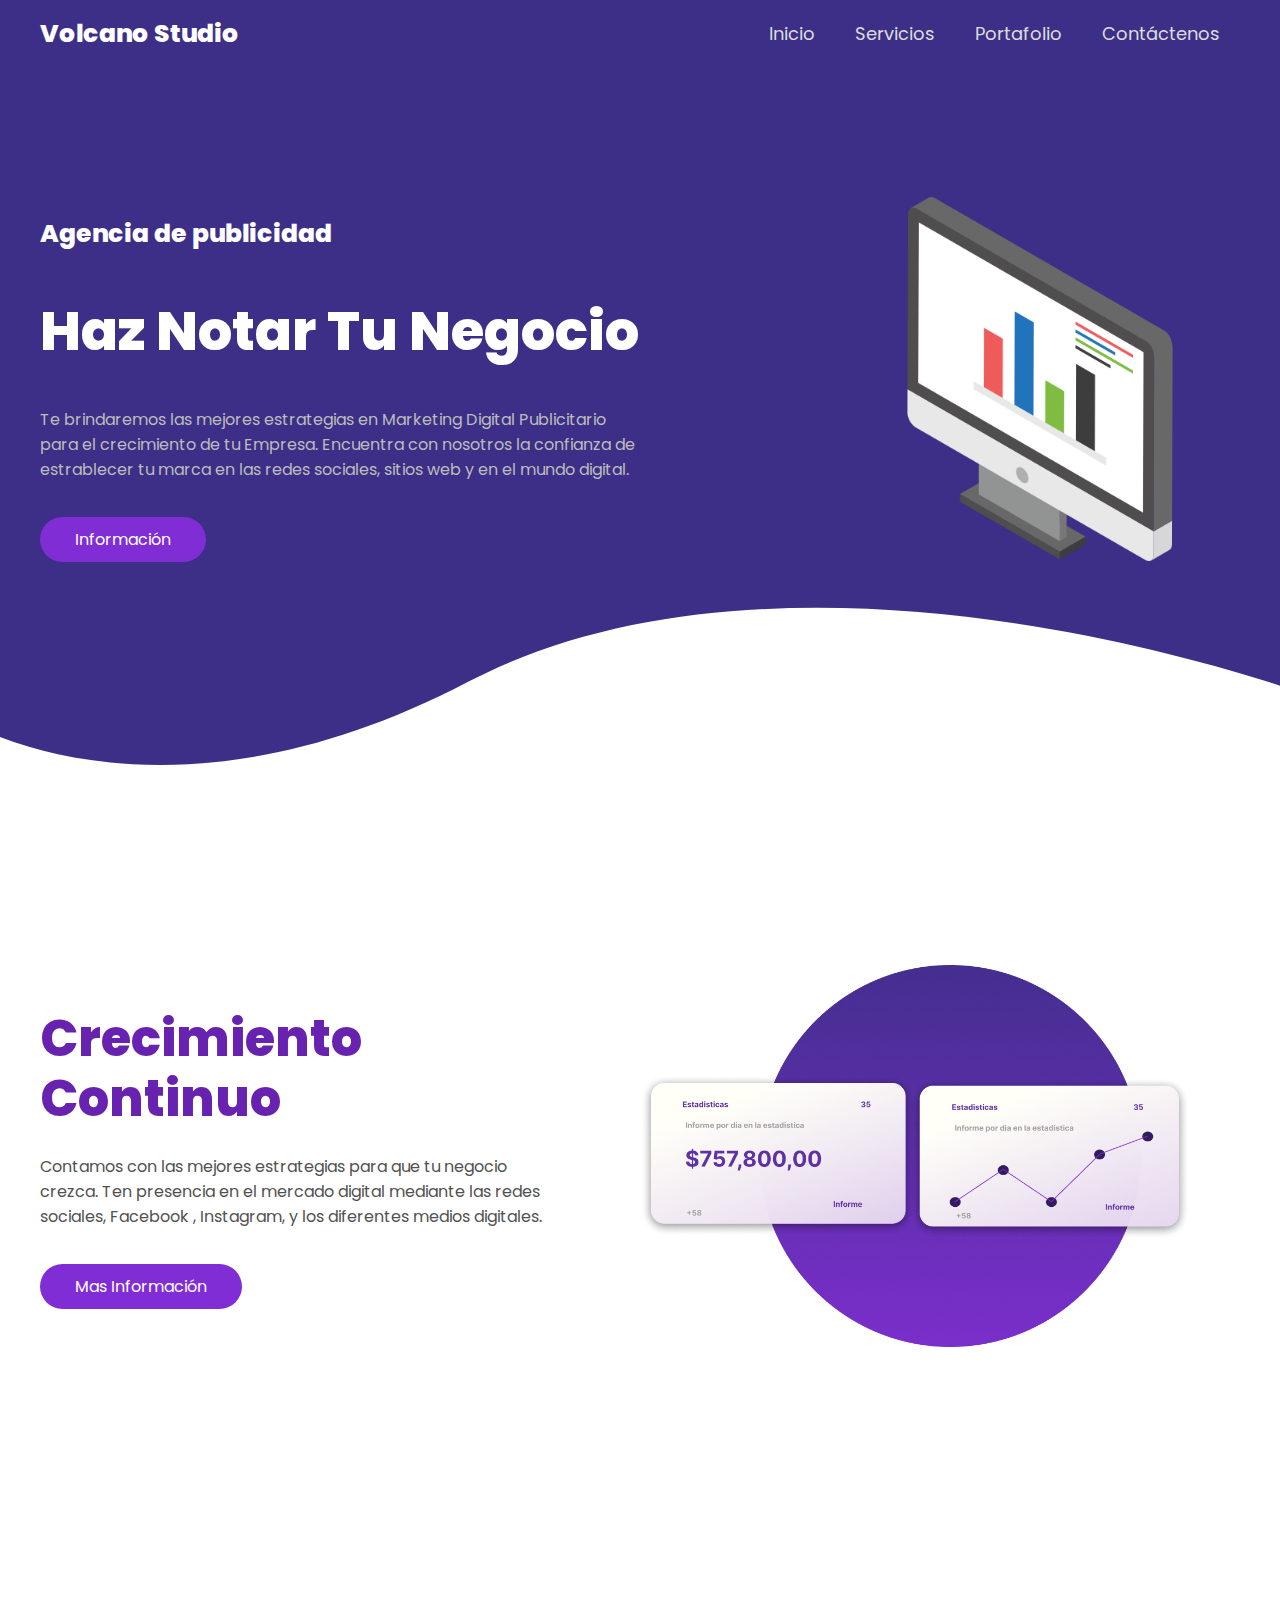
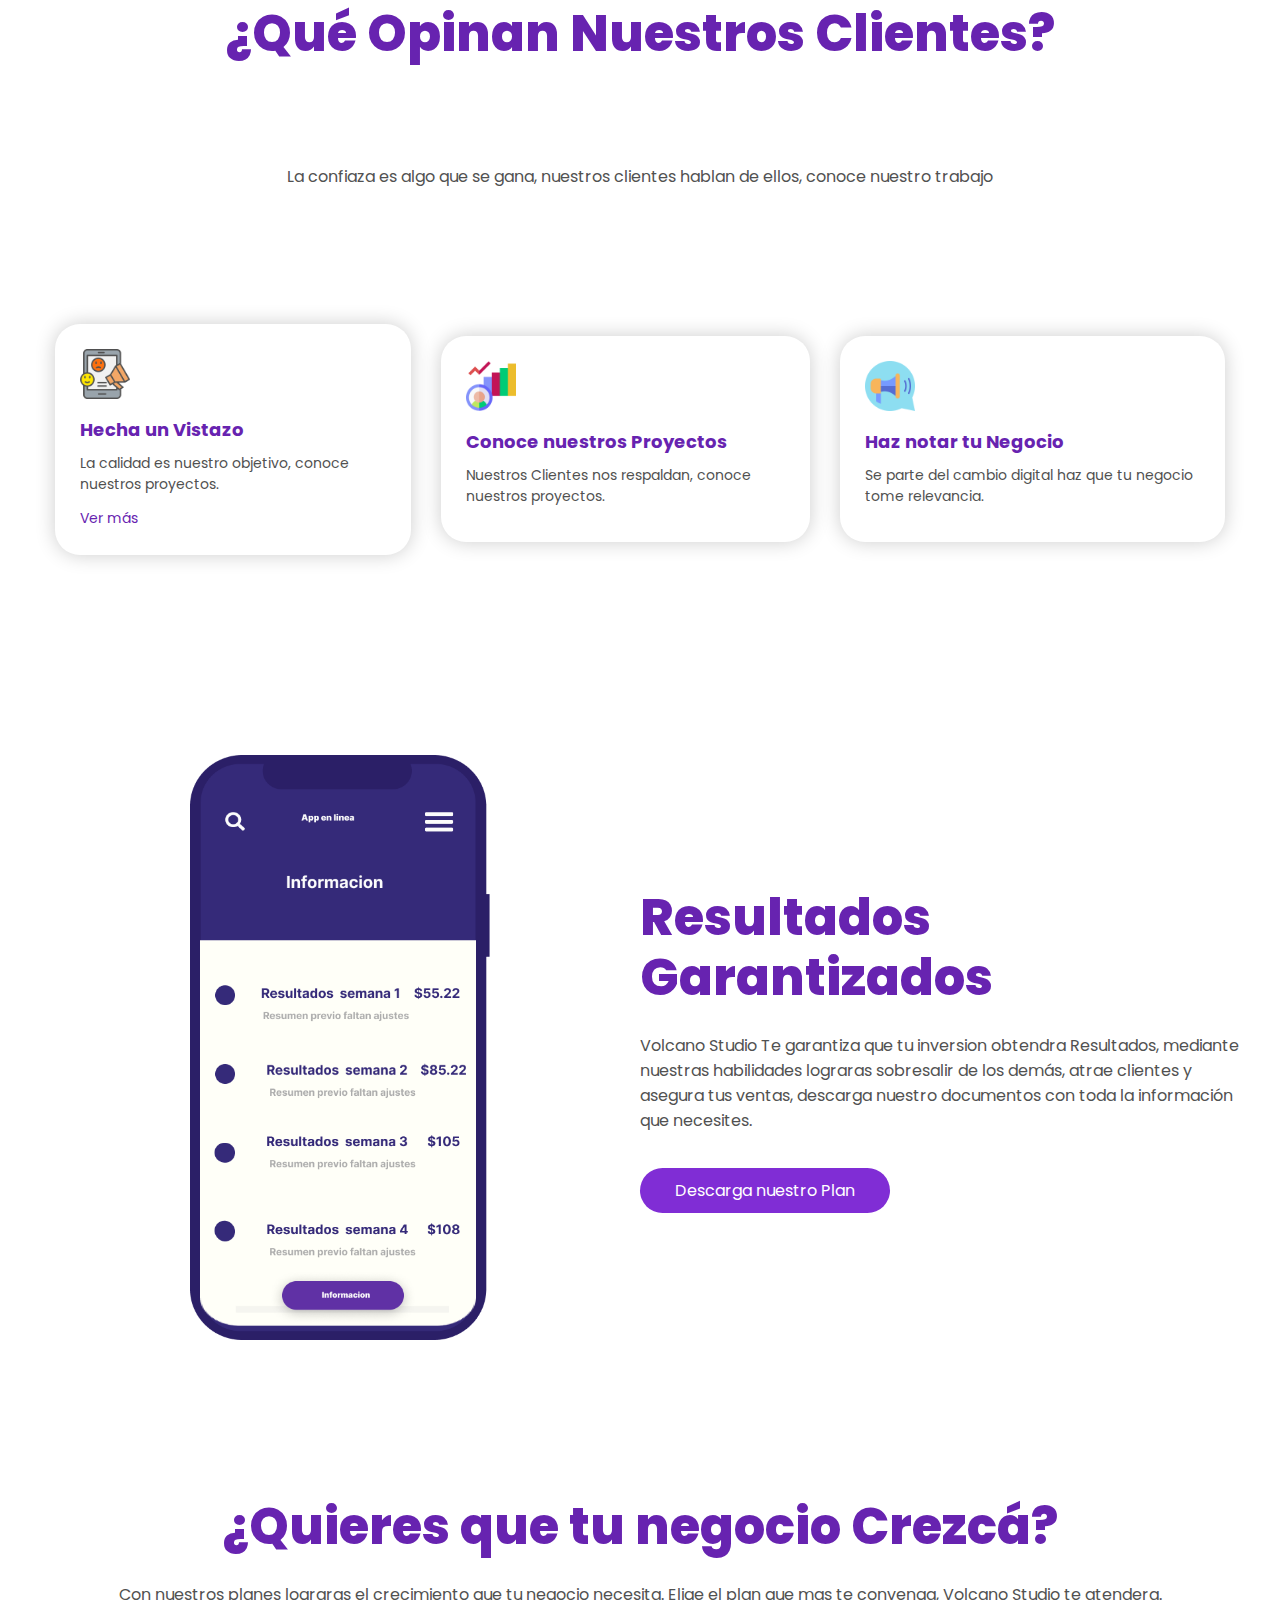
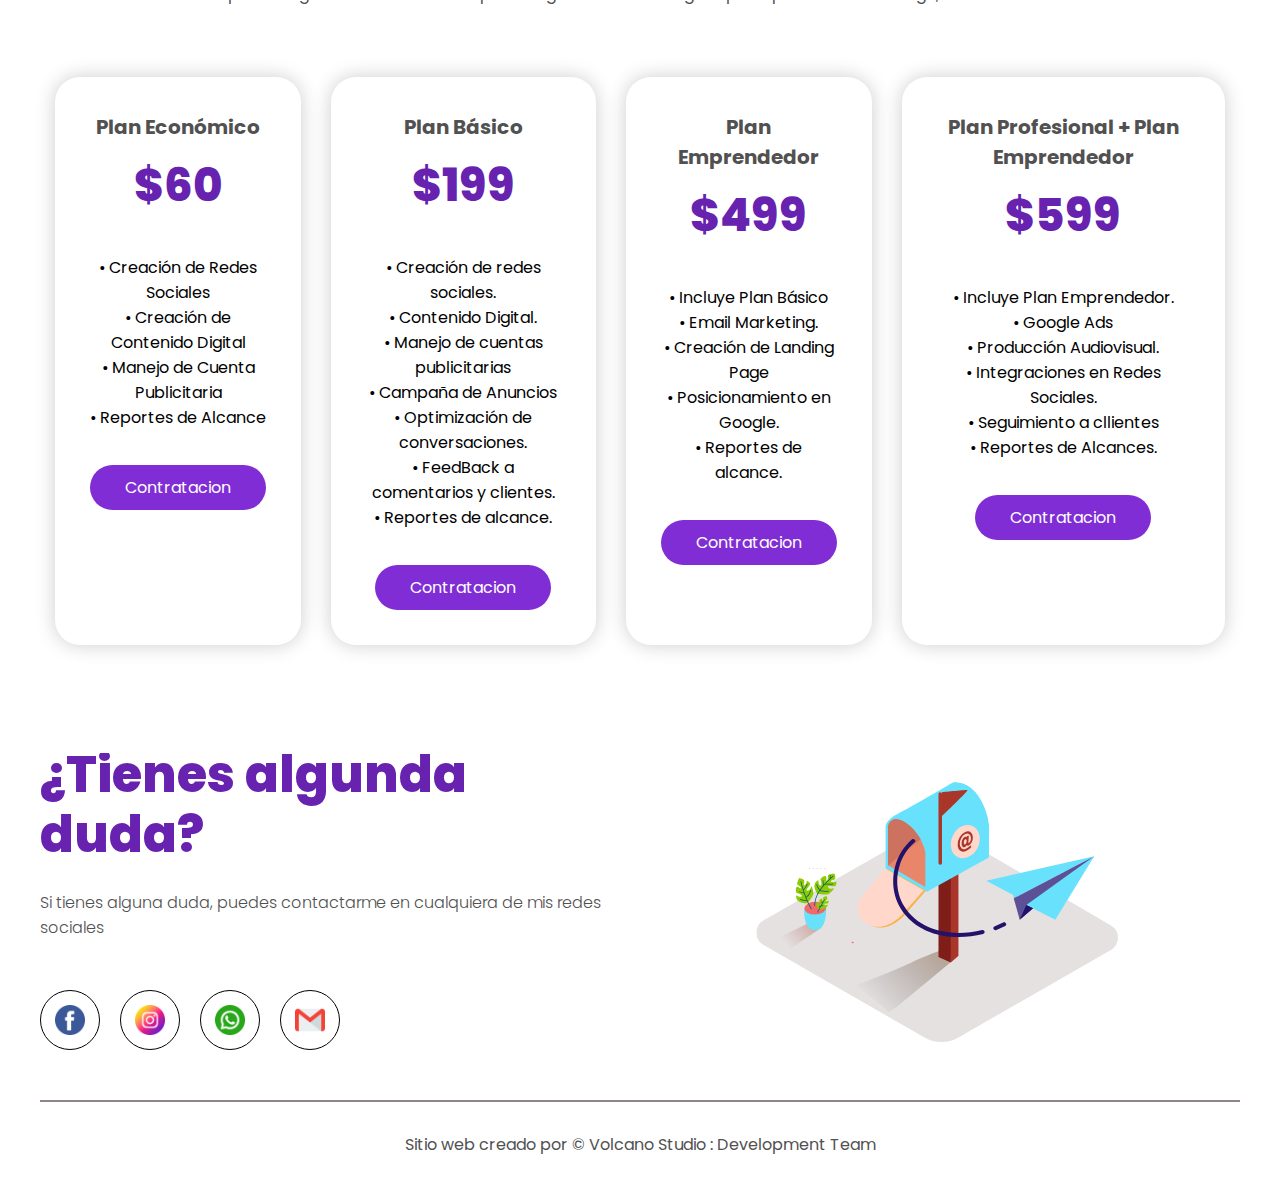
==== index.html @ b8f47787 "Logo Studio" ====
<!DOCTYPE html>
<html lang="en">

<head>
    <meta charset="UTF-8">
    <meta name="viewport" content="width=device-width, initial-scale=1.0">
    <title>Volcano Studio</title>
    <link rel="shortcut icon" href="imagenes/volcan (9).png" type="image/x-icon">
    <link rel="stylesheet" href="style.css">
</head>

<body>

    <header class="header">

        <div class="menu container">

            <a href="imagenes/McA Logo.png" class="logo">Volcano Studio</a>
            <input type="checkbox" id="menu">
            <label for="menu">
                <img src="imagenes/menu.png" class="menu-icono" alt="menu">
            </label>
            <nav class="navbar">
                <ul>
                    <li><a href="#">Inicio</a></li>
                    <li><a href="javascript:void(0);" onclick="scrollToPrice()">Servicios</a></li>
                    <li><a href="index2.html">Portafolio</a></li>
                    <li><a href="javascript:void(0);" onclick="scrollToMedia()">Contáctenos</a></li>

                </ul>

            </nav>
        </div>

        <div class="header-content container">
            <div class="header-txt">
                <h2 class="logo">Agencia de publicidad</h2>
                <h1>Haz Notar Tu Negocio</h1>
                <p> Te brindaremos las mejores estrategias en Marketing Digital Publicitario
                    para el crecimiento de tu Empresa. Encuentra con nosotros la confianza de estrablecer tu marca
                    en las redes sociales, sitios web y en el mundo digital.
                </p>
                <a href="javascript:void(0);" onclick="scrollToPDF()" class="btn-1">Información</a>
            </div>
            <div class="header-img">
                <img src="imagenes/servicio-en-linea.png" alt="">
            </div>
        </div>

    </header>

    <main class="servicies container">

        <section class="information container">
            <div class="information-1">

                <h2>Crecimiento Continuo</h2>
                <p>
                    Contamos con las mejores estrategias para que tu negocio crezca. Ten presencia en el mercado digital
                    mediante
                    las redes sociales, Facebook , Instagram, y los diferentes medios digitales.
                </p>
                <a href="#" class="btn-1">Mas Información</a>
            </div>

            <div class="information-2">
                <img src="imagenes/informacion.png" alt="">
            </div>
        </section>

    </main>

    <div class="texto">
        <h4>¿Qué  Opinan Nuestros Clientes?</h4>
        <p>
            La confiaza es algo que se gana, nuestros clientes hablan de ellos, conoce nuestro trabajo
        </p>
    </div>

    <section class="information container">
        <div class="service">
            <img src="imagenes/redes-sociales.png" alt="">
            <h3>Hecha un Vistazo </h3>
            <p>
                La calidad es nuestro objetivo, conoce nuestros proyectos.
            </p>
            <a href="index2.html">Ver más</a>

        </div>

        <div class="service">
            <img src="imagenes/crecimiento-social.png" alt="">
            <h3>Conoce nuestros Proyectos</h3>
            <p>
                Nuestros Clientes nos respaldan, conoce nuestros proyectos.
            </p>


        </div>

        <div class="service">
            <img src="imagenes/medios-de-comunicacion-social.png" alt="">
            <h3>Haz notar tu Negocio</h3>
            <p>
                Se parte del cambio digital haz que tu negocio tome relevancia.
            </p>


        </div>

    </section>

    <section class="app container">

        <div class="app-1">
            <img src="imagenes/app2.png" alt="">
        </div>
       
        <div class="app-2" id="pdf_link">
            <h2>Resultados Garantizados</h2>
            <p>
                Volcano Studio Te garantiza que tu inversion obtendra Resultados, mediante nuestras habilidades lograras
                sobresalir de los demás, atrae clientes y asegura tus ventas, descarga nuestro documentos con toda la
                información que necesites.
            </p>
            <a href="documento/Modern Business Marketing proposal.pdf" class="btn-1">Descarga nuestro Plan</a>
        </div>

    </section>

    <section class="pricing container">

        <h2>¿Quieres que tu negocio Crezcá?</h2>
        <p>
            Con nuestros planes lograras el crecimiento que tu negocio necesita. Elige el plan que mas te convenga,
            Volcano Studio te atendera.
        </p>

        <div id="price_links" class="pricing-1">

            <div class="price">
                <h3>Plan Económico</h3>
                <p class="precio">$60</p>
                <p aling="left">

                    <li>• Creación de Redes Sociales</li>
                    <li>• Creación de Contenido Digital</li>
                    <li>• Manejo de Cuenta Publicitaria</li>
                    <li>• Reportes de Alcance</li>
                </p>
                <a href="#" onclick="whatsappMe('Economico')" class="btn-1">Contratacion</a>
            </div>

            <div class="price">
                <h3>Plan Básico</h3>
                <p class="precio">$199</p>
                <p aling="center">
                    <li>• Creación de redes sociales.</li>
                    <li>• Contenido Digital.</li>
                    <li>• Manejo de cuentas publicitarias</li>
                    <li>• Campaña de Anuncios</li>
                    <li>• Optimización de conversaciones.</li>
                    <li>• FeedBack a comentarios y clientes.</li>
                    <li>• Reportes de alcance.</li>
                </p>
                <a href="#"  onclick="whatsappMe('Basico')" class="btn-1">Contratacion</a>
            </div>

            <div class="price">
                <h3>Plan Emprendedor</h3>
                <p class="precio">$499</p>
                <p aling="left">
                    <li>• Incluye Plan Básico</li>
                    <li>• Email Marketing.</li>
                    <li>• Creación de Landing Page</li>
                    <li>• Posicionamiento en Google.</li>
                    <li>• Reportes de alcance.</li>
                </p>
                <a href="#"  onclick="whatsappMe('Emprendedor')" class="btn-1">Contratacion</a>
            </div>

            <div class="price">
                <h3>Plan Profesional + Plan Emprendedor</h3>
                <p class="precio">$599</p>
                <p aling="left">

                    <li>• Incluye Plan Emprendedor.</li>
                    <li>• Google Ads</li>
                    <li>• Producción Audiovisual.</li>
                    <li>• Integraciones en Redes Sociales.</li>
                    <li>• Seguimiento a cllientes</li>
                    <li>• Reportes de Alcances.</li>
                </p>
                <a href="#"  onclick="whatsappMe('Profesional + Plan Emprendedor')" class="btn-1">Contratacion</a>
            </div>


        </div>
    </section>


    <footer class="footer">
        <div class="footer__container container">

            <div class="footer__contact">
                <div class="footer__texts">
                    <h2 class="title">¿Tienes algunda duda?</h2>
                    <p class="footer__copy">Si tienes alguna duda, puedes contactarme en cualquiera de mis redes sociales
                    </p>

                    <div id="social_links">

                        <div class="footer__social">
                            <a href="https://www.facebook.com/Publicidad.Ventas.Volcano?mibextid=ZbWKwL"
                                class="footer__link">
                                <img src="imagenes/facebook.png" class="footer__icon">
                            </a>
                            <a href="https://www.instagram.com/volcano_studio23/?igshid=NGExMmI2YTkyZg==&fbclid=IwAR2Li9HEG8hyimEO8k4I5Zf1bCttYrjQchBeMoATtDO8gxPb2FQrFi5uIuI"
                                class="footer__link">
                                <img src="imagenes/instagram.png" class="footer__icon">
                            </a>
                            <a href="https://api.whatsapp.com/send/?phone=50587214100&text=Hola+me+podrian+brindar+informacion+sobre+sus+servicios+publicitarios"
                                class="footer__link">
                                <img src="imagenes/whatsapp.png" class="footer__icon">
                            </a>
                            <a href="mailto:developmentvolcanostudio@gmail" class="footer__link">
                                <img src="imagenes/gmail.png" class="footer__icon">
                            </a>
                        </div>
                    </div>
                </div>

                <figure class="footer__picture">
                    <img src="imagenes/message-ilustration.svg" class="footer__img">
                </figure>
            </div>

            <p class="footer__copyright">
                Sitio web creado por &copy; Volcano Studio :
            </p>

        </div>
    </footer>

</body>
<script>
    function scrollToMedia(){
            var element = document.getElementById("social_links")
            element.scrollIntoView({ behavior: "smooth", block: "start" });
    }

    function scrollToPDF(){
        console.log("scrollToPD")
        var element = document.getElementById("pdf_link")
        element.scrollIntoView({ behavior: "smooth", block: "start" });
}

function scrollToPrice(){
    var element = document.getElementById("price_links")
    element.scrollIntoView({ behavior: "smooth", block: "start" });
}


function whatsappMe(plan) {
    var msj = "Me interesa el Plan " + plan + ". ¿Me podria brindar mas informacion?"
    var url = "https://wa.me/50587214100?text="+ encodeURIComponent(msj)
    window.open(url);
}

    
</script>

</html>
---- style.css ----
@import url('https://fonts.googleapis.com/css2?family=Poppins:wght@400;500;600;700;800&display=swap');

*{
    margin: 0;
    padding: 0;
    box-sizing: border-box;
    text-decoration: none;
    list-style: none;
}

body {
    font-family: 'Poppins', sans-serif;
}

.header{
    background-image: url(imagenes/bg.svg);
    background-repeat: no-repeat;
    background-position: center bottom;
    background-size: cover;
    min-height: 85vh;
    display: flex;
    align-items: center;
}

.container{
    max-width: 1200px;
    margin: 0 auto;
}

h2{
    font-size: 50px;
    line-height: 60px;
    font-weight: 800;
    color: #6723b0;
    margin-bottom: 25px;
}

h4{
font-size: 50px;
line-height: 60px;
font-weight: 800;
color: #6723b0;
padding: 50px 0 100px 0;
text-align: center;
}

.texto{
    text-align: center;
    }


p{
    font-size: 16px;
    color: #515151;
    margin-bottom: 35px;

}

.menu{
    position: absolute;
    top: 0;
    left: 0;
    right: 0;
    display: flex;
    align-items: center;
    justify-content: space-between;
    z-index: 1000;
}

.logo{
    font-size: 25px;
    color: white;
    font-weight: 800;
}

.menu .navbar ul li{
    position: relative;
    float: left;
}

.menu .navbar ul li a{
    font-size: 18px;
    padding: 20px;
    color: #ddd;
    display: block;
}

.menu .navbar ul li a:hover{
color: bisque;
}

#menu{
    display: none;
}

.menu-icono{
    width: 25px;
}

.menu label {
    cursor: pointer;
    display: none;
}

.header-content{
display: flex;
align-items: center;
}

.header-txt{
    width: 50%;
}

.header-txt h1{
    font-size: 55px;
    color: #fff;
    font-weight: 800;
    margin-bottom: 35px;
}

.header-txt p{
    color: #bcbcbc;
    font-size: 16px;
    margin-bottom: 35px;
}

.btn-1{
    display: inline-block;
    padding: 10px 35px;
    background-color: #802dd5;
    color: #fff;
    border-radius: 25px;
}

.btn-1:hover{
    background-color: #6723b0;
}

.header-img{
    width: 50%;
    text-align: right;
}

.header-img img{
    width: 400px;
}

.servicies {
    display: flex;
    justify-content: space-between;
    padding: 100px 0;
}

.service {
padding: 25px;
margin: 0 15px;
box-shadow: 0 0 20px rgb(0, 0, 0, 0.2);
border-radius: 25px;
}

.service img {
width: 50px;
margin-bottom: 10px;
}

.service h3{
    font-size: 18px;
    color: #6723b0;
    margin-bottom: 10px;
}

.service p{
    font-size: 14px;
    color: #515151;
    margin-bottom: 10px;
}

.service a{
    font-size: 14px;
    color: #6723b0;
} 

.information{
    padding: 100px 0;
    display: flex;
    align-items: center;
}

.information-1{
    width: 50%;
    padding-right: 80px;
}

.information-2{
    width: 50px;
    text-align: right;
}

.information-2 img{
    width: 550px;
}

.app{
    padding: 100px 0;
    display: flex;
    align-items: center;
}

.app-1 {
    width: 50%;
    text-align: center; 
}

.app-1 img{
    width: 300px;
}

.app-2{
    width: 50%;
}

.pricing{
padding: 50px 0 100px 0;
text-align: center;
}

.pricing-1{
display: flex;
justify-content: space-between;
margin-top: 70px;
}

.price{
padding: 35px;
margin: 0 15px;
border-radius: 25px;
box-shadow: 0 0 20px rgb(0, 0, 0, 0.2);
}


.price h3{
    font-size: 20px;
    color: #515151;
    margin-bottom: 10px;
}

.precio{
    font-size: 45px !important;
    font-weight: 800;
    color: #6723b0;
}

.price p{
    font-size: 15px;
}

.footer{
    position: relative;
    --padding-container: 160px 0 50px ;

}

.footer::before{
    content: "";
    position: absolute;
    width: 100%;
    height: 8px;
    background: #fff;
    top: 0;
    left: 0;
    /*clip-path: polygon(0 0, 100% 0, 50% 100%);*/

}

.footer__contact{
    display: grid;
    grid-template-columns: repeat(2, 1fr);
    gap: 20px;
    place-items: center;
    margin-bottom: 30px;
}

.footer__copy{
    margin: 20px 0;
    font-weight: 300;
}

.footer__social{
    display: flex;
    padding-top: 30px;
    flex-wrap: wrap;
}

.footer__link{
    width: 60px;
    height: 60px;
    border: 1px solid #000;
    border-radius: 50%;
    margin-right: 20px;
    margin-bottom: 20px;
    display: flex;
    justify-content: center;
    align-items: center;
}

.footer__icon{
    width: 30px;
}


.footer__picture{
    margin: 0;
}

.footer__img{
    width: 100%;
}

.footer__copyright{
    padding-top: 30px;
    border-top: 2px solid #918484;
    text-align: center;
}

.footer__copyright::after{
    content: " Development Team";
}


/*footer{
    padding: 40px 0;
    display: flex;
    justify-content: space-between;
    border-top: 1px solid #6723b043;
}

.link h3 {
    font-size: 18px;
    color: #802dd5;
    margin-bottom: 15px;
}

.link a{
    font-size: 15px;
    color: #515151;
    display: block;
    margin-bottom: 15px;
}

.images{
    margin-top: 25px;
}

.images img{
width: 105px;
}*/

/*aqui comienza metodo para hacer responsive la pagina web*/

@media(max-width:991px){

.menu{
    padding: 20px;
}

.menu label{
    display: initial;
}


.menu .navbar{
    position: absolute;
    top: 100%;
    left: 0;
    right: 0;
    background-color: #6723b0;
    display: none;
 }

 .menu .navbar ul li{
    width: 100%;
 }

#menu:checked ~.navbar{
display: initial;
}

.header-content{
    flex-direction: column;
    padding: 80px 30px;
}

.header-txt{
    width: 100%;
    text-align: center;
    margin-bottom: 45px;
}

.header-txt h1 {
    line-height: 70px;
}

.header-img img{
    width: 200px;
}


/*responsive seccion servicios, informacion, app, pricing*/

.servicies{
    padding: 0 30px;
    flex-direction: column;
}

.service{
    margin-bottom: 35px;
}

.information{
    padding: 30px;
    flex-direction: column;
}

.information-1{
    width: 100%;
    text-align: center;
    padding-right: 0;
    margin-bottom: 35px;
}

.texto{
    width: 100%;
    text-align: center;
    padding-right: 0;
    margin-bottom: 35px;
}

.information-2{
width: 100%;
text-align: center;
}

.information-2 img{
    width: 350px;
}

.app{
    padding: 30px;
    flex-direction: column;
}

.app-1{
    width: 100%;
    text-align: center;
    order: 2;
}

.app-1 img{
    width: 200px;
}

.app-2{
    width: 100%;
    text-align: center;
    margin-bottom: 35px;
    order: 1;
}

.pricing{
    padding: 30px;
}

.pricing-1{
    flex-direction: column;
    margin-top: 40px;
}

.price{
    margin-bottom: 25px;
}

.footer__contact{
    grid-template-columns: 1fr;
}

.footer__texts{
    order: 1;
    --align-title: center;
}

.footer__social{
    justify-content: space-evenly;
}

/*.footer{
    padding: 30px;
    flex-direction: column;
    align-items: center;
    text-align: center;
}

.images{
    margin: 25px 0;
}*/












}
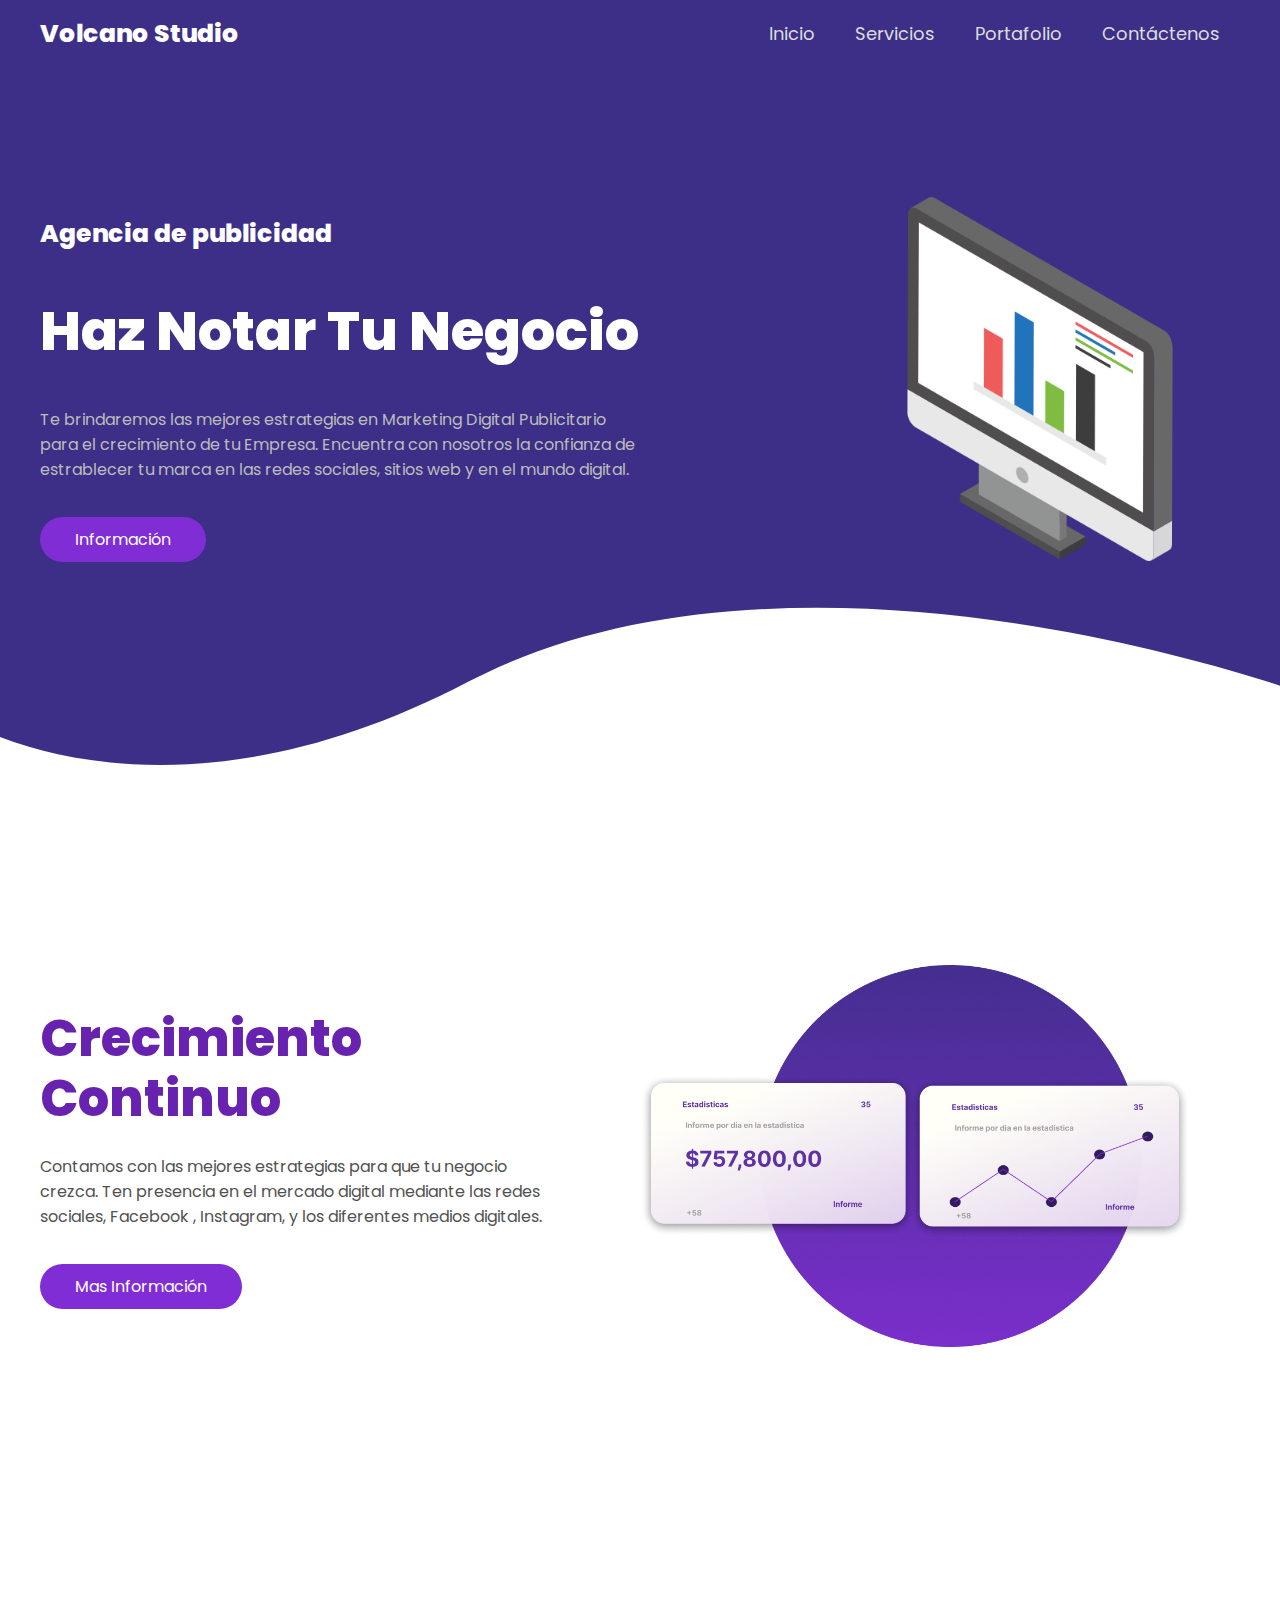
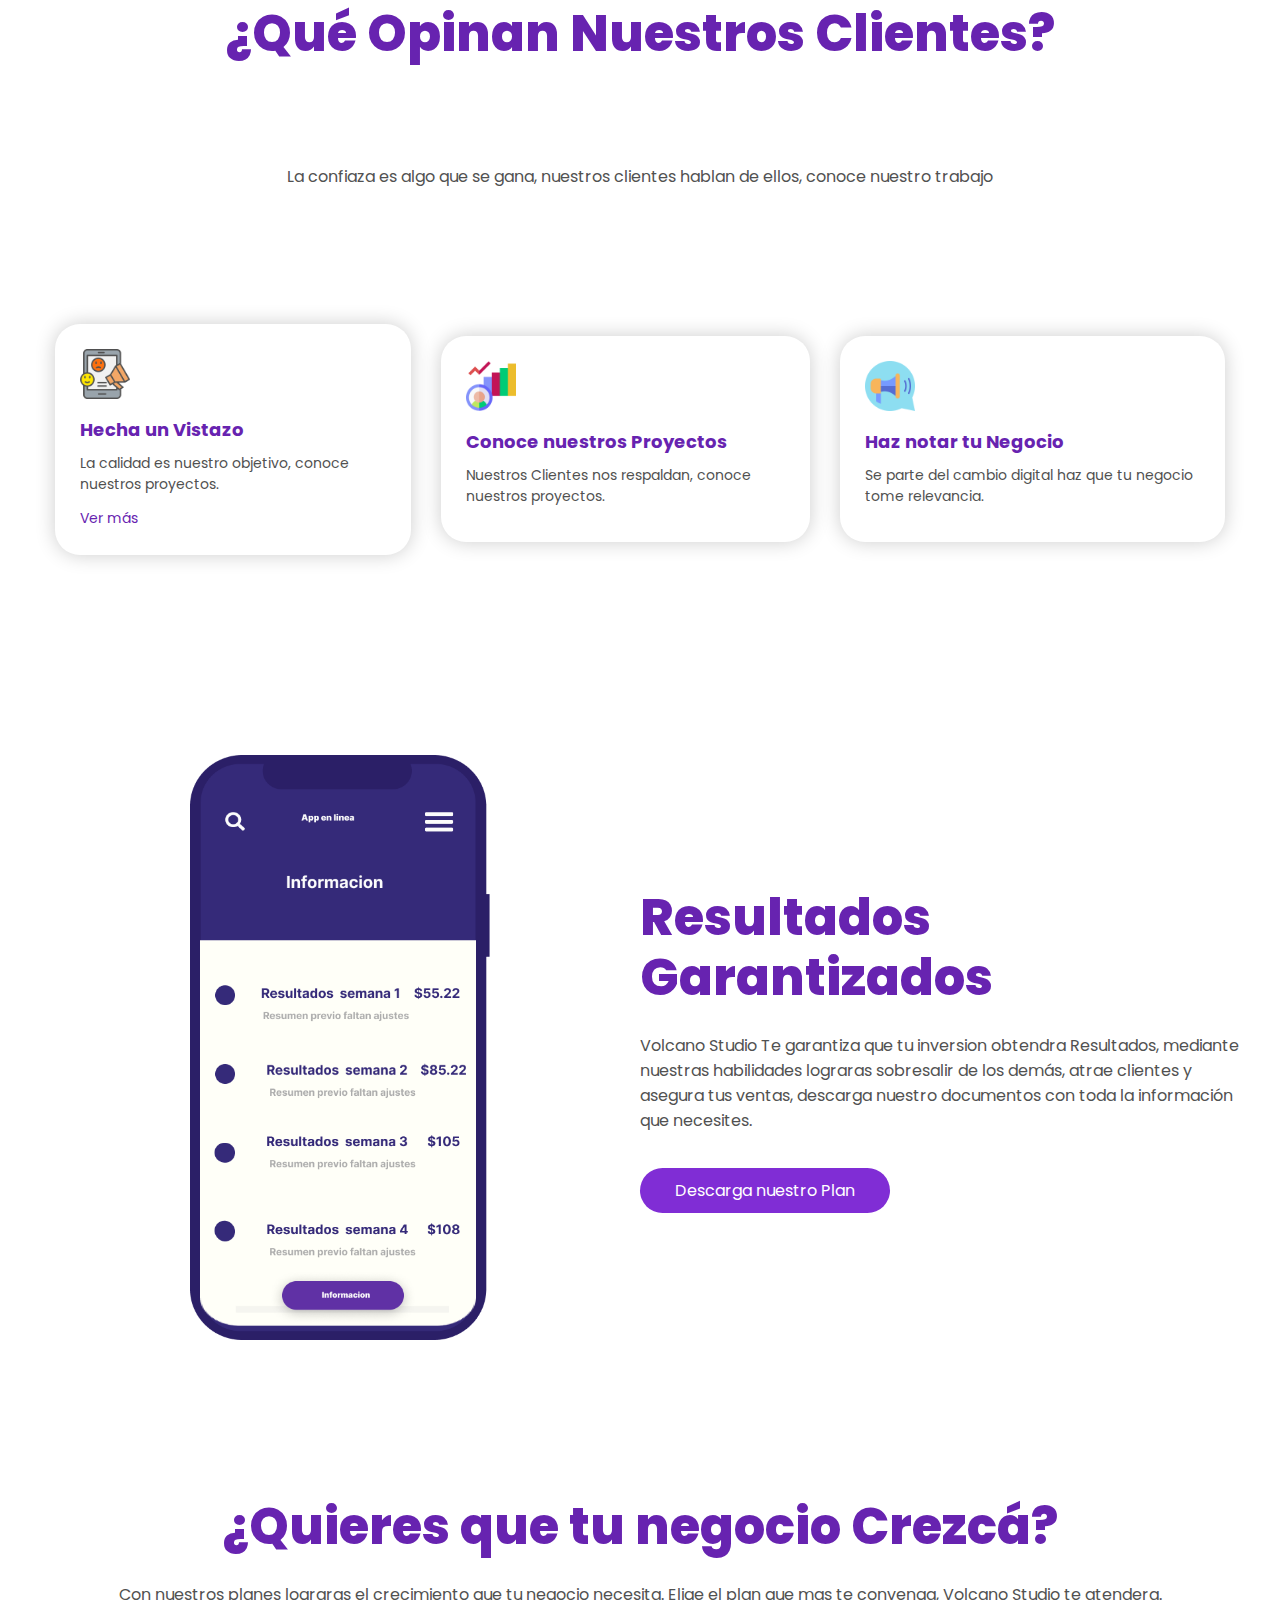
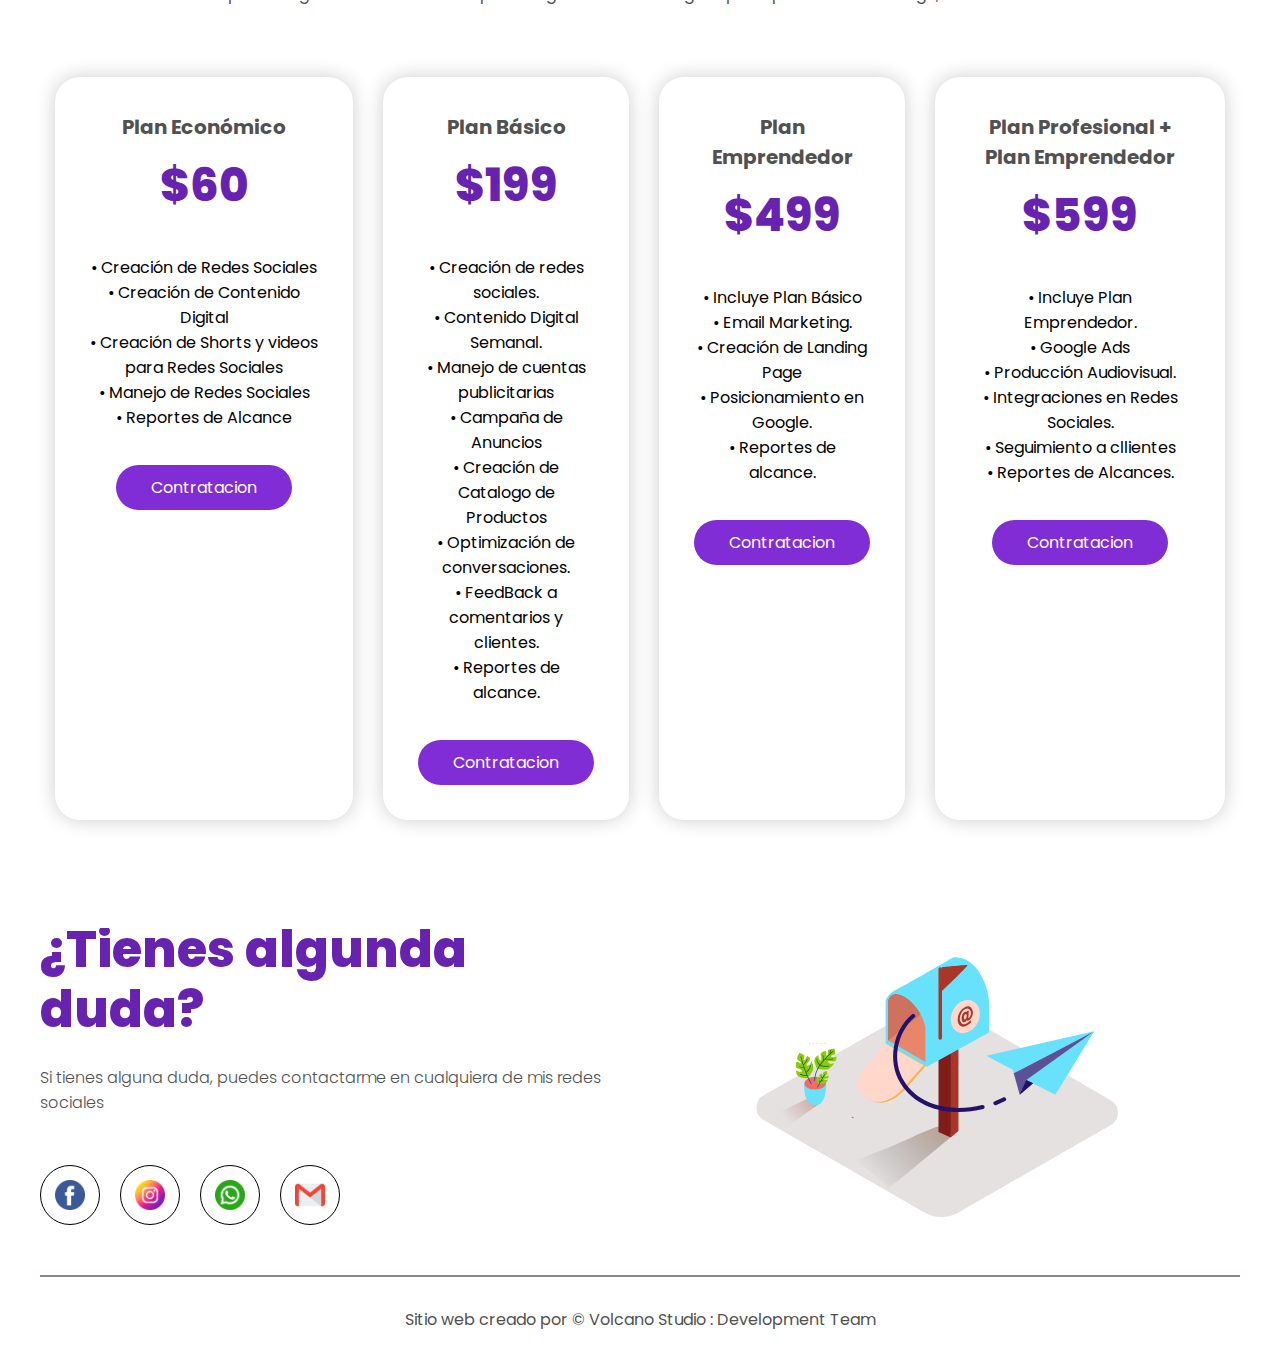
==== commit 8048b685: "Update index.html" ====
--- a/index.html
+++ b/index.html
@@ -145,7 +145,8 @@
 
                     <li>• Creación de Redes Sociales</li>
                     <li>• Creación de Contenido Digital</li>
-                    <li>• Manejo de Cuenta Publicitaria</li>
+                    <li>• Creación de Shorts y videos para Redes Sociales</li>
+                    <li>• Manejo de Redes Sociales</li>
                     <li>• Reportes de Alcance</li>
                 </p>
                 <a href="#" onclick="whatsappMe('Economico')" class="btn-1">Contratacion</a>
@@ -156,9 +157,10 @@
                 <p class="precio">$199</p>
                 <p aling="center">
                     <li>• Creación de redes sociales.</li>
-                    <li>• Contenido Digital.</li>
+                    <li>• Contenido Digital Semanal.</li>
                     <li>• Manejo de cuentas publicitarias</li>
                     <li>• Campaña de Anuncios</li>
+                    <li>• Creación de Catalogo de Productos</li>
                     <li>• Optimización de conversaciones.</li>
                     <li>• FeedBack a comentarios y clientes.</li>
                     <li>• Reportes de alcance.</li>
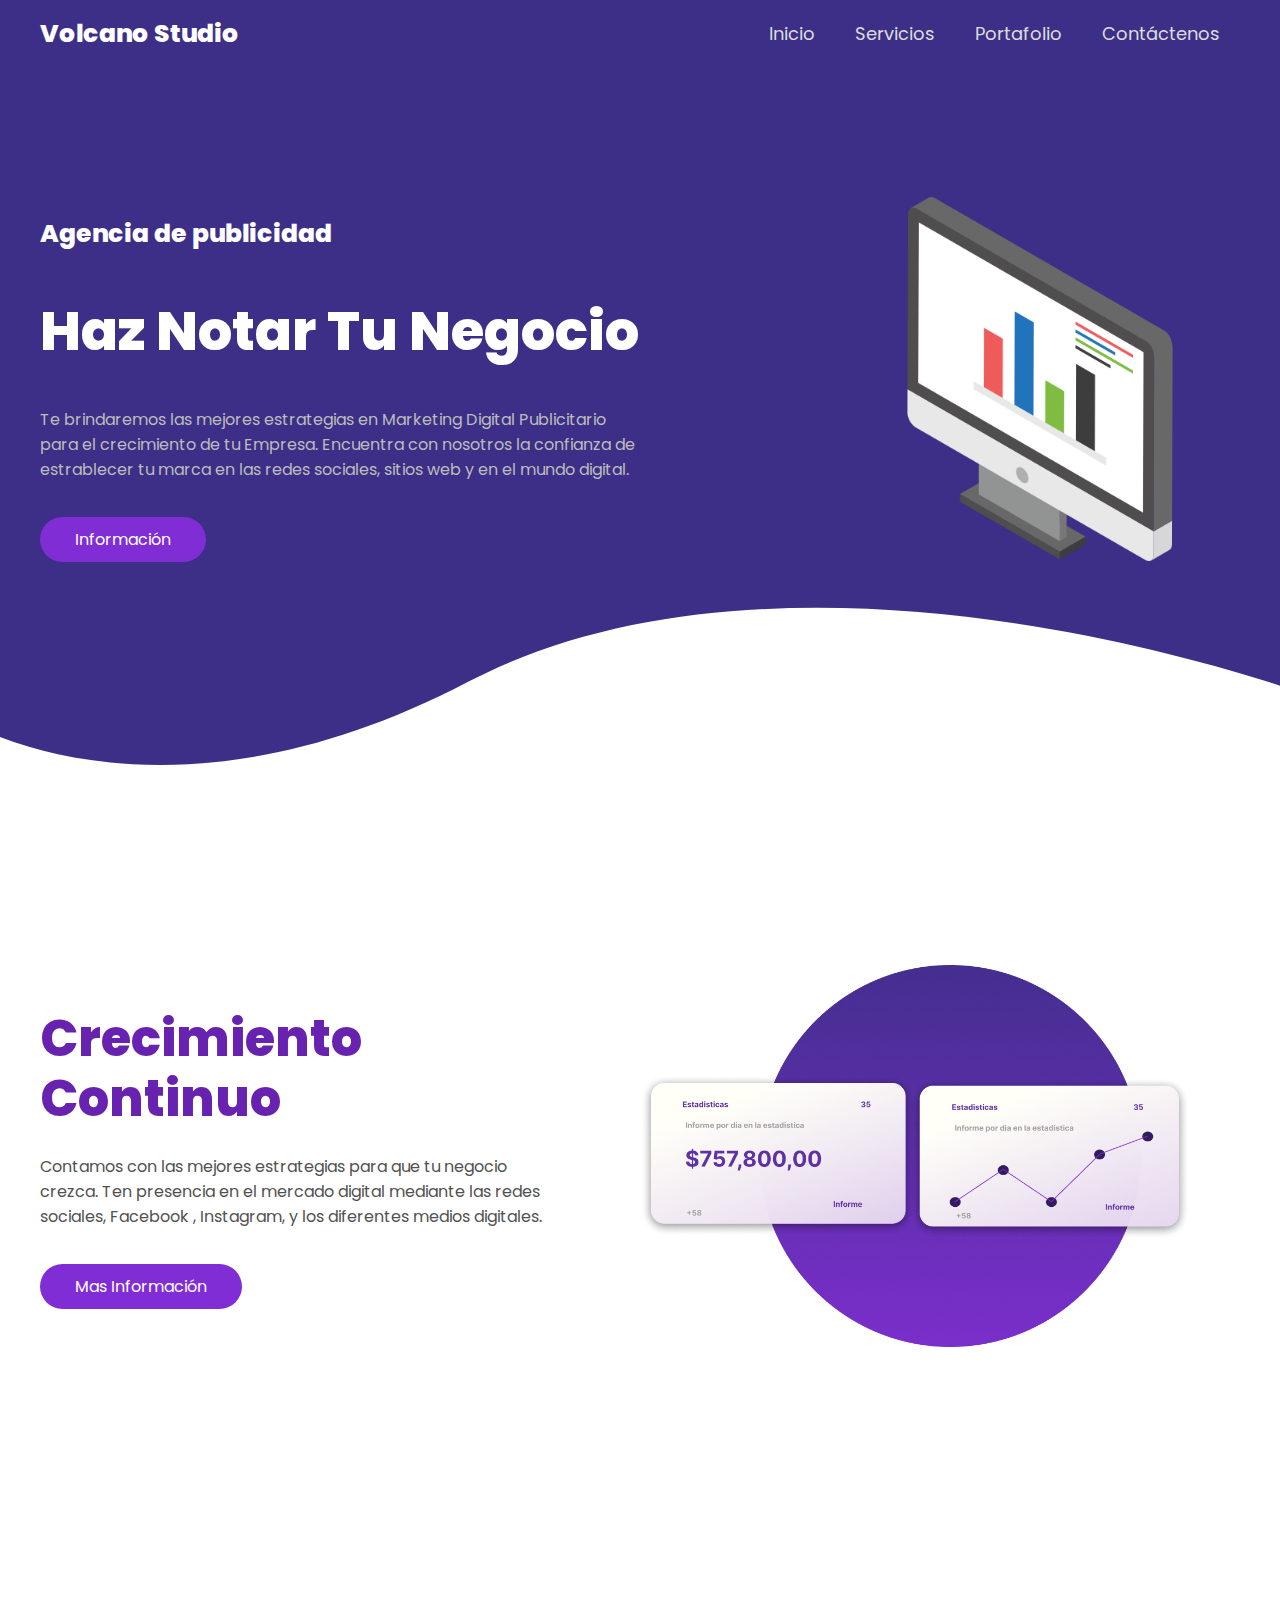
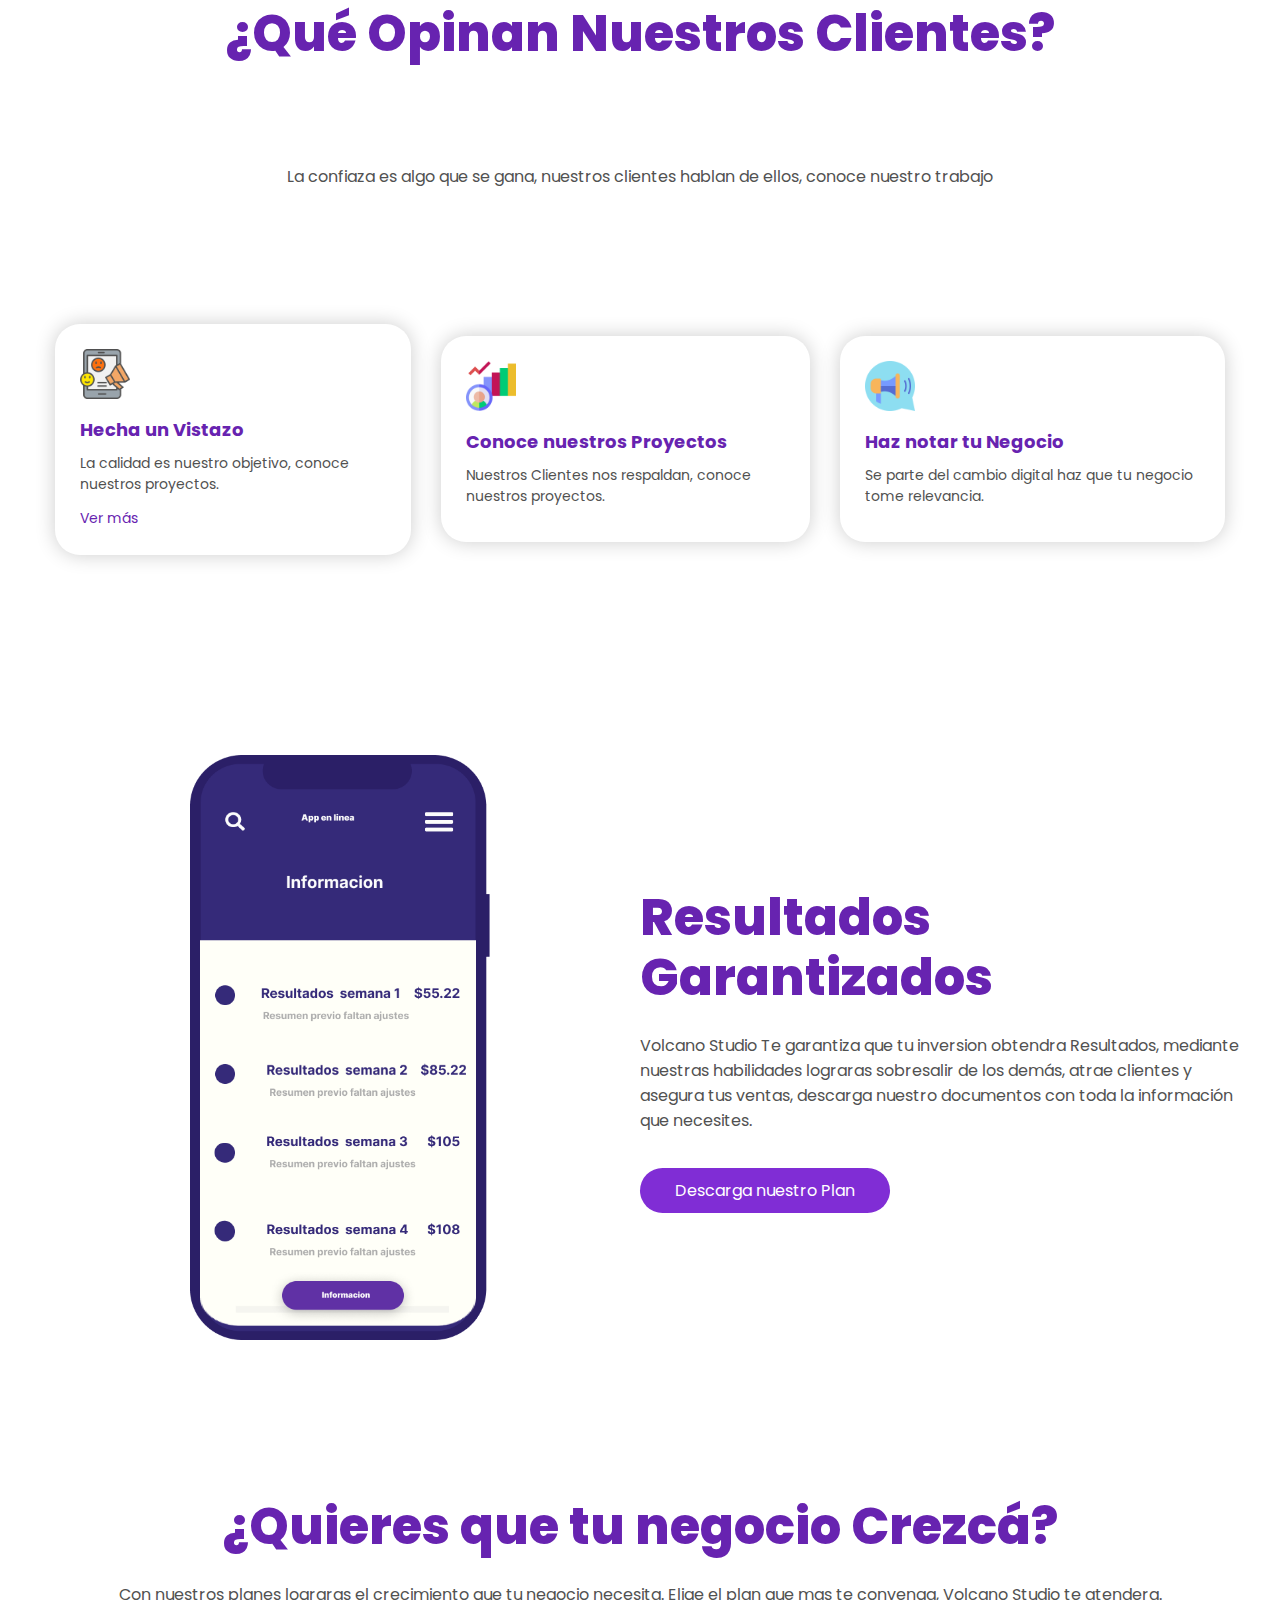
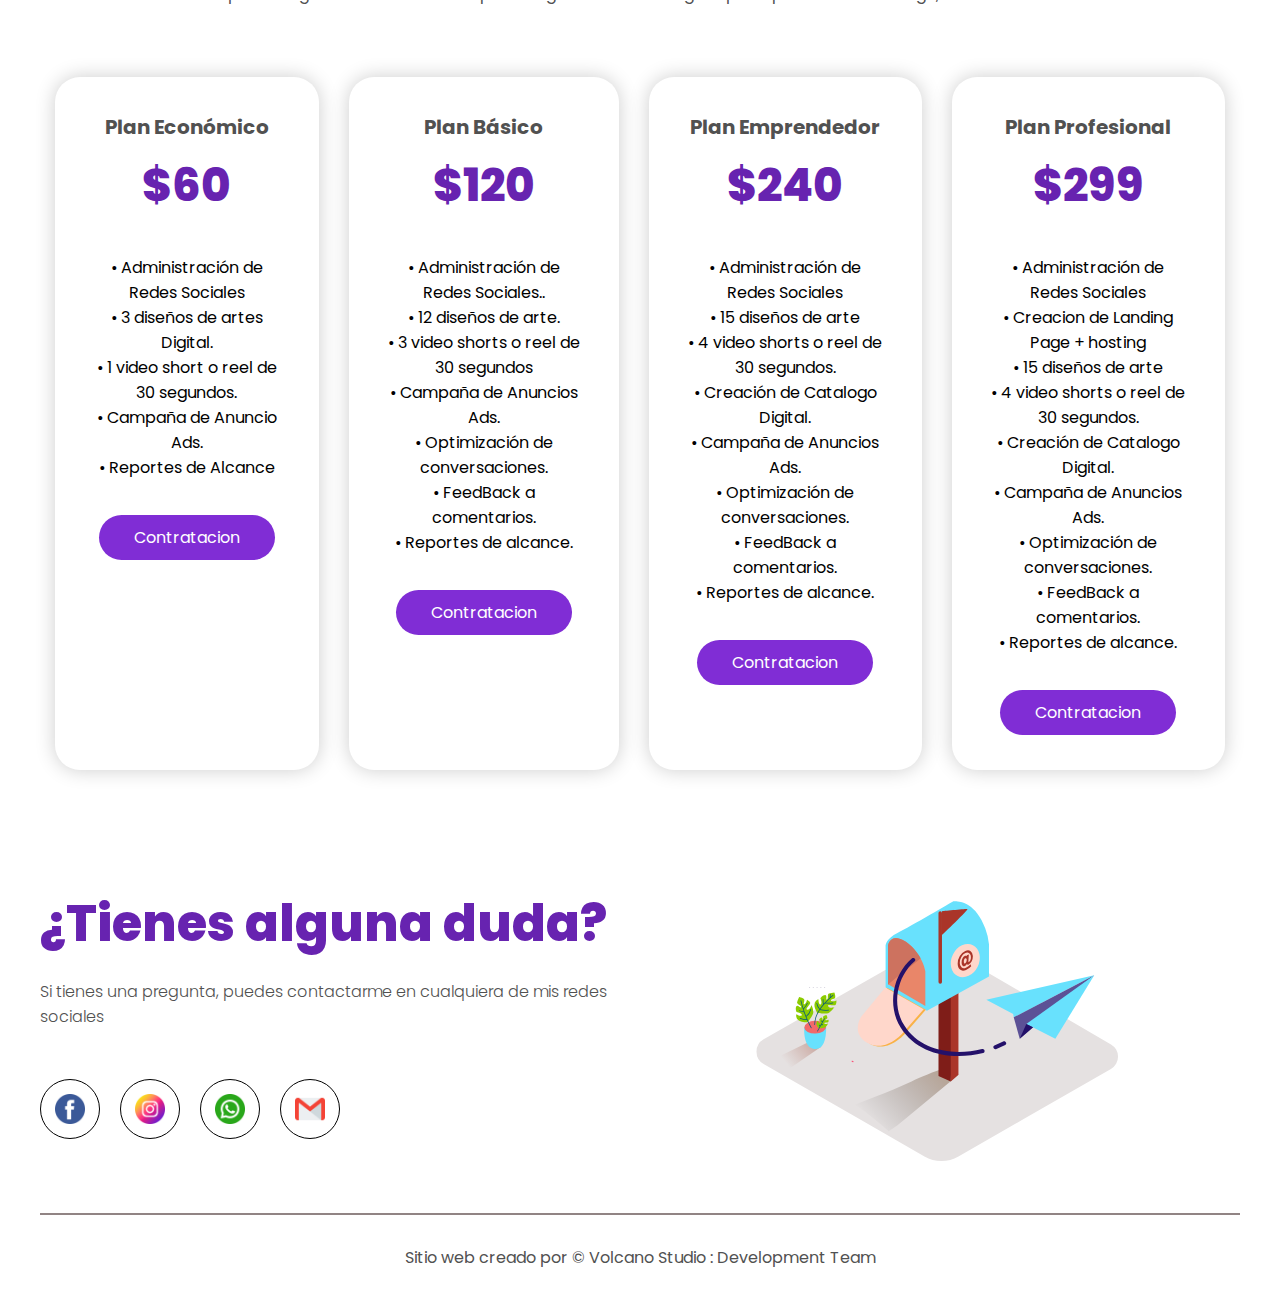
==== commit 1cbd2b52: "Update index.html" ====
--- a/index.html
+++ b/index.html
@@ -143,10 +143,10 @@
                 <p class="precio">$60</p>
                 <p aling="left">
 
-                    <li>• Creación de Redes Sociales</li>
-                    <li>• Creación de Contenido Digital</li>
-                    <li>• Creación de Shorts y videos para Redes Sociales</li>
-                    <li>• Manejo de Redes Sociales</li>
+                    <li>• Administración de Redes Sociales</li>
+                    <li>• 3 diseños de artes Digital.</li>
+                    <li>• 1 video short o reel de 30 segundos.</li>
+                    <li>• Campaña de Anuncio Ads.</li>
                     <li>• Reportes de Alcance</li>
                 </p>
                 <a href="#" onclick="whatsappMe('Economico')" class="btn-1">Contratacion</a>
@@ -154,15 +154,14 @@
 
             <div class="price">
                 <h3>Plan Básico</h3>
-                <p class="precio">$199</p>
+                <p class="precio">$120</p>
                 <p aling="center">
-                    <li>• Creación de redes sociales.</li>
-                    <li>• Contenido Digital Semanal.</li>
-                    <li>• Manejo de cuentas publicitarias</li>
-                    <li>• Campaña de Anuncios</li>
-                    <li>• Creación de Catalogo de Productos</li>
+                    <li>• Administración de Redes Sociales..</li>
+                    <li>• 12 diseños de arte.</li>
+                    <li>• 3 video shorts o reel de 30 segundos</li>
+                    <li>• Campaña de Anuncios Ads.</li>
                     <li>• Optimización de conversaciones.</li>
-                    <li>• FeedBack a comentarios y clientes.</li>
+                    <li>• FeedBack a comentarios.</li>
                     <li>• Reportes de alcance.</li>
                 </p>
                 <a href="#"  onclick="whatsappMe('Basico')" class="btn-1">Contratacion</a>
@@ -170,28 +169,33 @@
 
             <div class="price">
                 <h3>Plan Emprendedor</h3>
-                <p class="precio">$499</p>
+                <p class="precio">$240</p>
                 <p aling="left">
-                    <li>• Incluye Plan Básico</li>
-                    <li>• Email Marketing.</li>
-                    <li>• Creación de Landing Page</li>
-                    <li>• Posicionamiento en Google.</li>
+                    <li>• Administración de Redes Sociales</li>
+                    <li>• 15 diseños de arte</li>
+                    <li>• 4 video shorts o reel de 30 segundos.</li>
+                    <li>• Creación de Catalogo Digital.</li>
+                    <li>• Campaña de Anuncios Ads.</li>
+                    <li>• Optimización de conversaciones.</li>
+                    <li>• FeedBack a comentarios.</li
                     <li>• Reportes de alcance.</li>
                 </p>
                 <a href="#"  onclick="whatsappMe('Emprendedor')" class="btn-1">Contratacion</a>
             </div>
 
             <div class="price">
-                <h3>Plan Profesional + Plan Emprendedor</h3>
-                <p class="precio">$599</p>
+                <h3>Plan Profesional</h3>
+                <p class="precio">$299</p>
                 <p aling="left">
-
-                    <li>• Incluye Plan Emprendedor.</li>
-                    <li>• Google Ads</li>
-                    <li>• Producción Audiovisual.</li>
-                    <li>• Integraciones en Redes Sociales.</li>
-                    <li>• Seguimiento a cllientes</li>
-                    <li>• Reportes de Alcances.</li>
+                    <li>• Administración de Redes Sociales</li>
+                    <li>• Creacion de Landing Page + hosting</li>
+                    <li>• 15 diseños de arte</li>
+                    <li>• 4 video shorts o reel de 30 segundos.</li>
+                    <li>• Creación de Catalogo Digital.</li>
+                    <li>• Campaña de Anuncios Ads.</li>
+                    <li>• Optimización de conversaciones.</li>
+                    <li>• FeedBack a comentarios.</li
+                    <li>• Reportes de alcance.</li>
                 </p>
                 <a href="#"  onclick="whatsappMe('Profesional + Plan Emprendedor')" class="btn-1">Contratacion</a>
             </div>
@@ -206,8 +210,8 @@
 
             <div class="footer__contact">
                 <div class="footer__texts">
-                    <h2 class="title">¿Tienes algunda duda?</h2>
-                    <p class="footer__copy">Si tienes alguna duda, puedes contactarme en cualquiera de mis redes sociales
+                    <h2 class="title">¿Tienes alguna duda?</h2>
+                    <p class="footer__copy">Si tienes una pregunta, puedes contactarme en cualquiera de mis redes sociales
                     </p>
 
                     <div id="social_links">
